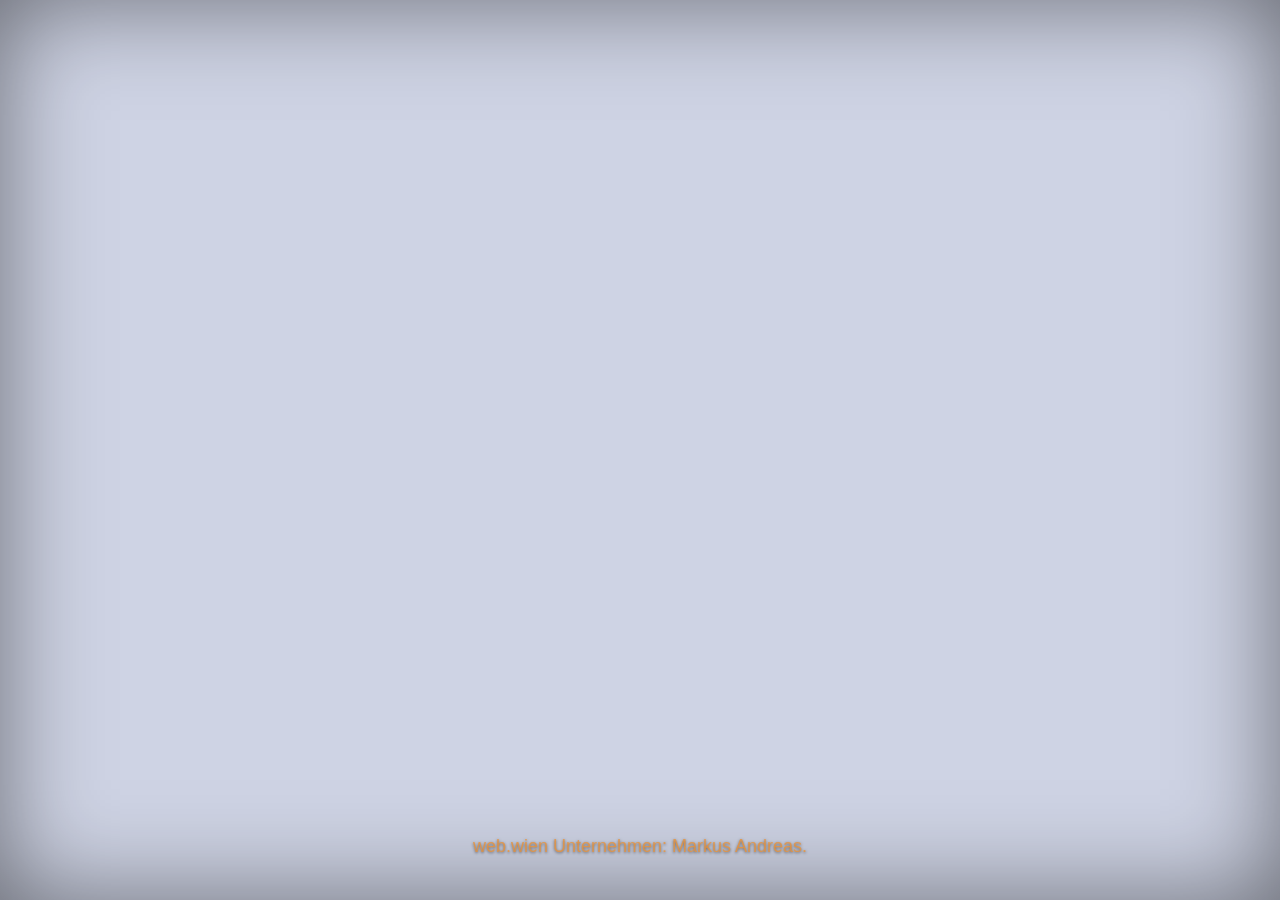
==== index3.html @ e930da10 "Merge remote-tracking branch 'origin/master'" ====
<!DOCTYPE html>
<html lang="en">
  <head>
    <meta charset="utf-8">
    <meta http-equiv="X-UA-Compatible" content="IE=edge">
    <meta name="viewport" content="width=device-width, initial-scale=1">
    <!-- The above 3 meta tags *must* come first in the head; any other head content must come *after* these tags -->
    <meta name="description" content="">
    <meta name="author" content="">
    <link rel="icon" href="favicon.ico">

    <title>web.wien Ihr Parter für webbasierte Software</title>

    <!-- Bootstrap core CSS -->
    <link href="css/bootstrap.min.css" rel="stylesheet">

    <!-- Custom styles for this template -->
    <link href="css/cover.css" rel="stylesheet">

    <!-- HTML5 shim and Respond.js for IE8 support of HTML5 elements and media queries -->
    <!--[if lt IE 9]>
      <script src="https://oss.maxcdn.com/html5shiv/3.7.2/html5shiv.min.js"></script>
      <script src="https://oss.maxcdn.com/respond/1.4.2/respond.min.js"></script>
    <![endif]-->
  </head>

  <body>

    <div class="site-wrapper">

      <div class="site-wrapper-inner">

        <div class="cover-container">
          <?php include ("php/header.php"); ?>
          <div class="inner cover">
            <div class="wrapped-line">
                  <div class="wrap orange lower">
                    <img class="img-zoom" src="img/orange.png" alt="logo" height="200" width="200">
                      <div class="outer-centerer">
                        <div class="inner-centerer" style="display: table-cell; vertical-align: middle;">
                          <div class="small_text">Wer wir sind</div>     
                          <div class="big_text">web.wien ist ein Wiener Unternehmen gegründet im Jänner 2016. Die Enwicklungserfahrung reicht jedoch aus vorhergehenden Abrbeiten wesentlich weiter zurück.</div>
                        </div>
                      </div>           
                  </div>
                  <div class="wrap orange placeholder">
                  </div>
                  <div class="wrap orange lower">
                        <img class="img-zoom" src="img/orange.png" alt="logo" height="200" width="200">
                      <div class="outer-centerer">
                        <div class="inner-centerer" style="display: table-cell; vertical-align: middle;">
                          <div class="small_text">Neueste Technik</div>     
                          <div class="big_text">Wir verwenden HTML5, bootstrap, Ruby on Rails und vieles anderes, kurzum das beste was die Technik im Moment zu bieten hat!</div>
                        </div>
                      </div>
                  </div>
                  <div class="wrap orange">
                        <img class="img-zoom" src="img/orange.png" alt="logo" height="200" width="200">
                      <div class="outer-centerer">
                        <div class="inner-centerer" style="display: table-cell; vertical-align: middle;">
                          <div class="small_text">Wer wir sind</div>     
                          <div class="big_text">web.wien ist ein Wiener Unternehmen gegründet im Jänner 2016. Die Enwicklungserfahrung reicht jedoch aus vorhergehenden Abrbeiten wesentlich weiter zurück.</div>
                        </div>
                      </div>
                  </div>
                  <div class="wrap orange lower">
                        <img class="img-zoom" src="img/orange.png" alt="logo" height="200" width="200">
                      <div class="outer-centerer">
                        <div class="inner-centerer" style="display: table-cell; vertical-align: middle;">
                          <div class="small_text">Was wir bieten</div>     
                          <div class="big_text">Unsere Kernkompetenz ist Webbasierte Software. Wir planen, erstellen und warten ihre Software.</div>
                        </div>
                      </div>
                  </div>
                  <div class="wrap placeholder">
                  </div>
                  <div class="wrap orange lower">
                        <img class="img-zoom" src="img/orange.png" alt="logo" height="200" width="200">
                      <div class="outer-centerer">
                        <div class="inner-centerer" style="display: table-cell; vertical-align: middle;">
                          <div class="small_text">Was wir bieten</div>     
                          <div class="big_text">Unsere Kernkompetenz ist Webbasierte Software. Wir planen, erstellen und warten ihre Software.</div>
                        </div>
                      </div>
                  </div>
            </div>
            <div class="wrapped-line second">
                  <div class="wrap placeholder"></div>

                  <div class="wrap blue">
                        <img class="img-zoom" src="img/blue.png" alt="logo" height="200" width="200">
                      <div class="outer-centerer">
                        <div class="inner-centerer" style="display: table-cell; vertical-align: middle;">
                          <div class="small_text">Sind meine Daten<br> dann online?</div>     
                          <div class="big_text">Nicht notgedrungen. Viele Unternehmen wollen die Vorteile Webbasierter Systeme auschließlich intern verwenden. Eine Anbindung an das World Wide Web ist nicht notwendig!</div>
                        </div>
                      </div>
                  </div>              
                  <div class="wrap blue lower">
                        <img class="img-zoom" src="img/blue.png" alt="logo" height="200" width="200">
                      <div class="outer-centerer">
                        <div class="inner-centerer" style="display: table-cell; vertical-align: middle;">
                          <div class="small_text">Wieso webbasiert?</div>     
                          <div class="big_text">Webbasierte Software wird im Browser geöffnet, kann daher von jedem Betriebssystem und auch auf schwachen Rechnern ausgeführt werden.</div>
                        </div>
                      </div>
                  </div>   
                  <div class="wrap blue">
                        <img class="img-zoom" src="img/blue.png" alt="logo" height="200" width="200">
                      <div class="outer-centerer">
                        <div class="inner-centerer" style="display: table-cell; vertical-align: middle;">
                          <div class="small_text">Kann jede Software<br> abgebildet werden?</div>     
                          <div class="big_text">Ja! Sowohl anspruchsvolle Grafiken und Diagramme als auch komplexe Algorithmen können abgebildet werden.</div>
                        </div>
                      </div>
                  </div>
                  <div class="wrap blue lower">
                        <img class="img-zoom" src="img/blue.png" alt="logo" height="200" width="200">
                      <div class="outer-centerer">
                        <div class="inner-centerer" style="display: table-cell; vertical-align: middle;">
                          <div class="small_text">Kann jede Software<br> abgebildet werden?</div>     
                          <div class="big_text">Ja! Sowohl anspruchsvolle Grafiken und Diagramme als auch komplexe Algorithmen können abgebildet werden.</div>
                        </div>
                      </div>
                  </div>
                  <div class="wrap blue">
                        <img class="img-zoom" src="img/blue.png" alt="logo" height="200" width="200">
                      <div class="outer-centerer">
                        <div class="inner-centerer" style="display: table-cell; vertical-align: middle;">
                          <div class="small_text">Kann jede Software<br> abgebildet werden?</div>     
                          <div class="big_text">Ja! Sowohl anspruchsvolle Grafiken und Diagramme als auch komplexe Algorithmen können abgebildet werden.</div>
                        </div>
                      </div>
                  </div>   
                  <div class="wrap placeholder"></div>
              </div>
              <div class="wrapped-line third">
                  <div class="wrap placeholder"></div>
                  <div class="wrap orange">
                        <img class="img-zoom" src="img/orange.png" alt="logo" height="200" width="200">
                      <div class="outer-centerer">
                        <div class="inner-centerer" style="display: table-cell; vertical-align: middle;">
                          <div class="small_text">Kann jede Software<br> abgebildet werden?</div>     
                          <div class="big_text">Ja! Sowohl anspruchsvolle Grafiken und Diagramme als auch komplexe Algorithmen können abgebildet werden.</div>
                        </div>
                      </div>
                  </div>
                  <div class="wrap placeholder lower"></div>
                  <div class="wrap placeholder lower"></div>
                  <div class="wrap placeholder lower"></div>
                  <div class="wrap orange">
                        <img class="img-zoom" src="img/orange.png" alt="logo" height="200" width="200">
                      <div class="outer-centerer">
                        <div class="inner-centerer" style="display: table-cell; vertical-align: middle;">
                          <div class="small_text">Kann jede Software<br> abgebildet werden?</div>     
                          <div class="big_text">Ja! Sowohl anspruchsvolle Grafiken und Diagramme als auch komplexe Algorithmen können abgebildet werden.</div>
                        </div>
                      </div>
                  </div>  
                  <div class="wrap placeholder"></div>

              </div>           
          </div>

          <div class="mastfoot">
            <div class="inner">
              <p>web.wien Unternehmen: Markus Andreas</a>.</p>
            </div>
          </div>

        </div>

      </div>

    </div>

    <!-- Bootstrap core JavaScript
    ================================================== -->
    <!-- Placed at the end of the document so the pages load faster -->
    <script src="https://ajax.googleapis.com/ajax/libs/jquery/1.11.3/jquery.min.js"></script>
    <script src="js/bootstrap.min.js"></script>
    <!-- IE10 viewport hack for Surface/desktop Windows 8 bug -->
    <script src="js/ie10-viewport-bug-workaround.js"></script>
    <script>
      function zoomIn(_this){
            $(_this).children("img").addClass('transition');
            _this.style.zIndex='100';
            $(_this).find("div.big_text").fadeIn(1000);
            $(_this).find("div.small_text").hide()
      }

      function zoomOut(_this){
            _this.style.zIndex='0';
            $(_this).find("div.big_text").stop().hide()
            $(_this).find("div.small_text").fadeIn(800)

            $(_this).children("img").removeClass('transition');
      }
      $(document).ready(function(){
        $('.wrap').hover(function(){
          zoomIn(this);
        }, function() {
          zoomOut(this);
        })
      });
    </script>
  </body>
</html>
---- css/cover.css ----
/*
 * Globals
 */

/* Links */
a,
a:focus,
a:hover {
  color: #fff;
}

/* Custom default button */
.btn-default,
.btn-default:hover,
.btn-default:focus {
  color: #333;
  text-shadow: none; /* Prevent inheritence from `body` */
  background-color: #fff;
  border: 1px solid #fff;
}


/*
 * Base structure
 */

html,
body {
  height: 100%;
  background-color: #CED3E4;
}
body {
  color: #0d336e;  
  text-align: center;
  text-shadow: 0 1px 3px rgba(0,0,0,.5);
  font-size: 18px;
}

/* Extra markup and styles for table-esque vertical and horizontal centering */
.site-wrapper {
  display: table;
  width: 100%;
  height: 100%; /* For at least Firefox */
  min-height: 100%;
  -webkit-box-shadow: inset 0 0 100px rgba(0,0,0,.5);
          box-shadow: inset 0 0 100px rgba(0,0,0,.5);
}
.site-wrapper-inner {
  display: table-cell;
  vertical-align: top;
}
.cover-container {
  margin-right: auto;
  margin-left: auto;
}

/* Padding for spacing */
.inner {
  padding: 20px;
  text-align: center;
  margin: 10px auto;
  display: block;
}


/*
 * Header
 */
.masthead-brand {
  margin-top: 10px;
  margin-bottom: 10px;
}

.masthead-nav > li {
  display: inline-block;
}
.masthead-nav > li + li {
  margin-left: 20px;
}
.masthead-nav > li > a {
  padding-right: 0;
  padding-left: 0;
  font-size: 16px;
  font-weight: bold;
  color: #0d336e; /* IE8 proofing */
  color: rgba(13,51,110,.75);
  border-bottom: 2px solid transparent;
}
.masthead-nav > li > a:hover,
.masthead-nav > li > a:focus {
  background-color: transparent;
  border-bottom-color: #0d336e;
  border-bottom-color: rgba(238,145,51,.75);
}
.masthead-nav > .active > a,
.masthead-nav > .active > a:hover,
.masthead-nav > .active > a:focus {
  color: #ee9133;
  border-bottom-color: #ee9133;
}

@media (min-width: 768px) {
  .masthead-brand {
    float: left;
  }
  .masthead-nav {
    float: right;
  }
}


/*
 * Cover
 */

.cover {
  padding: 0 20px;
  position: relative;
    top: -80px;
}
.cover .btn-lg {
  padding: 10px 20px;
  font-weight: bold;
}


/*
 * Footer
 */

.mastfoot {
  color: #999; /* IE8 proofing */
  color: rgba(238,145,51,.75);
}



/*
 * Affix and center
 */

@media (min-width: 768px) {
  /* Pull out the header and footer */
  .masthead {
    position: fixed;
    top: 0;
  }
  .mastfoot {
    position: fixed;
    bottom: 0;
  }
  /* Start the vertical centering */
  .site-wrapper-inner {
    vertical-align: middle;
  }
  /* Handle the widths */
  .masthead,
  .mastfoot,
  .cover-container {
    width: 100%; /* Must be percentage or pixels for horizontal alignment */
  }
}

@media (min-width: 992px) {
  .masthead,
  .mastfoot,
  .cover-container {
    width: 100%;
  }
}
@media (max-width: 1500px) {
    .wrapped-line{
      display: none;
    }
}
@media (min-width: 1500px) {
  .img-zoom {

      -webkit-transition: all .3s ease-in-out;
      -moz-transition: all .3s ease-in-out;
      -o-transition: all .3s ease-in-out;
      -ms-transition: all .3s ease-in-out;
  }
   
  .transition {
      -webkit-transform: scale(2); 
      -moz-transform: scale(2);
      -o-transform: scale(2);
      transform: scale(2);
  }

  .wrapped-line{
    font-size: 16px;
    display: inline-block;
    width:100%;
    height:0px;
  }

  .second{
    position: relative;
    margin-top: 80px;
  }

  .third{
    position: relative;
    margin-top: 80px;
  }

  .small_text{
      z-index: 100;
      position: relative;
      left:0;
      width: 100%;
      line-height: 2em;
      text-align: center;
  }

  .two_lines{
    top: 70px;
  }

  .lower{
    top:100px;
  }

  .big_text{
      display: none;
      z-index: 100;
      position: relative;
      left:16%;
      width: 70%;
      line-height: 2em;
      text-align: center;
  }

  .outer-centerer{
    display: table;
    height: 300px;
    overflow: hidden;
    width: 300px;
    text-align: center;
    position: absolute;
    top: -50px;
    left: -50px;
}
  }

    .inner-centerer{
      display: table-cell; 
      vertical-align: middle;"
    }

  .wrap {
    display: inline-block;
    position: relative;
    width: 200px;
    height:200px;
    margin: 20px auto; 
    text-align: center;
  }

  .placeholder{
    height:0px;
  }

  .blue{
    color: white;
  }

  .orange{
    color:black;
  }
  }
}
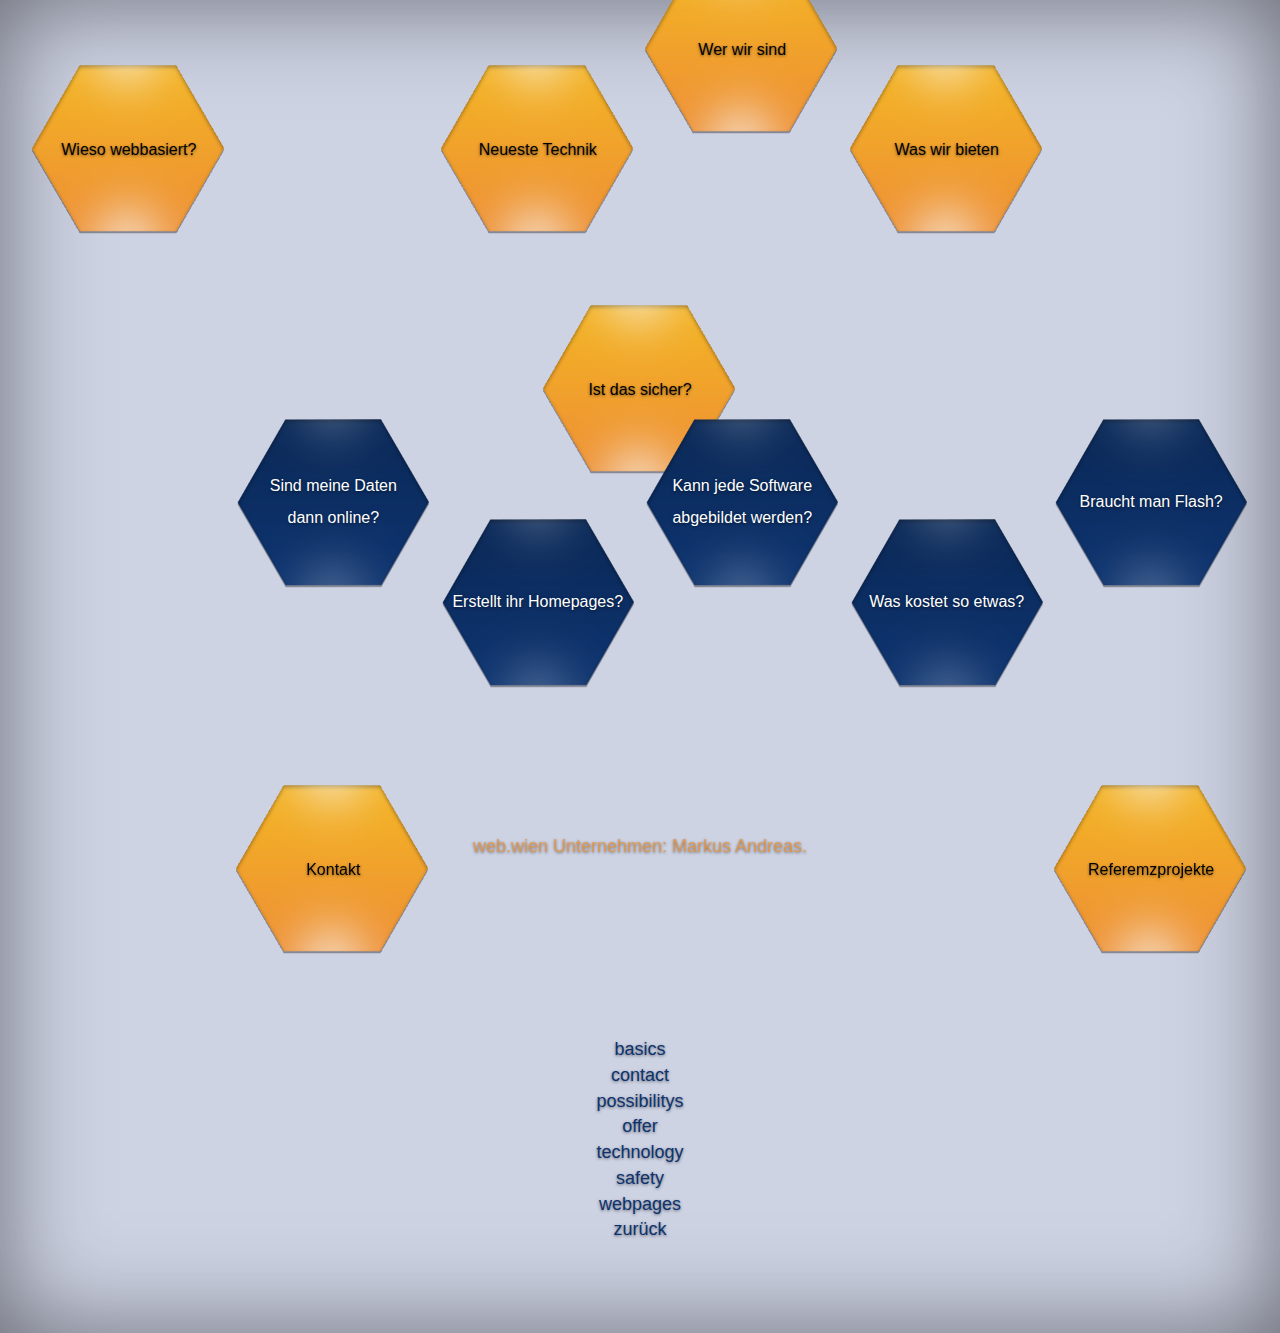
==== commit be55279a: "pages eingefügt" ====
--- a/index3.html
+++ b/index3.html
@@ -18,6 +18,8 @@
     <!-- Custom styles for this template -->
     <link href="css/cover.css" rel="stylesheet">
 
+    <link href="css/jquery.fullPage.css" rel="stylesheet">
+
     <!-- HTML5 shim and Respond.js for IE8 support of HTML5 elements and media queries -->
     <!--[if lt IE 9]>
       <script src="https://oss.maxcdn.com/html5shiv/3.7.2/html5shiv.min.js"></script>
@@ -34,133 +36,159 @@
         <div class="cover-container">
           <?php include ("php/header.php"); ?>
           <div class="inner cover">
-            <div class="wrapped-line">
-                  <div class="wrap orange lower">
-                    <img class="img-zoom" src="img/orange.png" alt="logo" height="200" width="200">
-                      <div class="outer-centerer">
-                        <div class="inner-centerer" style="display: table-cell; vertical-align: middle;">
-                          <div class="small_text">Wer wir sind</div>     
-                          <div class="big_text">web.wien ist ein Wiener Unternehmen gegründet im Jänner 2016. Die Enwicklungserfahrung reicht jedoch aus vorhergehenden Abrbeiten wesentlich weiter zurück.</div>
-                        </div>
-                      </div>           
+            <div class="fullpage">
+              <div class="section">
+                <div class="wrapped-line">
+                      <div class="wrap orange lower basics">
+                        <img class="img-zoom" src="img/orange.png" alt="logo" height="200" width="200">
+                          <div class="outer-centerer">
+                            <div class="inner-centerer" style="display: table-cell; vertical-align: middle;">
+                              <div class="small_text">Wieso webbasiert?</div>     
+                              <div class="big_text">Webbasierte Software wird im Browser geöffnet, kann daher von jedem Betriebssystem und auch auf schwachen Rechnern ausgeführt werden.</div>
+                            </div>
+                          </div>           
+                      </div>
+                      <div class="wrap orange placeholder">
+                      </div>
+                      <div class="wrap orange lower technology">
+                            <img class="img-zoom" src="img/orange.png" alt="logo" height="200" width="200">
+                          <div class="outer-centerer">
+                            <div class="inner-centerer" style="display: table-cell; vertical-align: middle;">
+                              <div class="small_text">Neueste Technik</div>     
+                              <div class="big_text">Wir verwenden HTML5, bootstrap, Ruby on Rails und vieles anderes, kurzum das beste was die Technik im Moment zu bieten hat!</div>
+                            </div>
+                          </div>
+                      </div>
+                      <div class="wrap orange contact">
+                            <img class="img-zoom" src="img/orange.png" alt="logo" height="200" width="200">
+                          <div class="outer-centerer">
+                            <div class="inner-centerer" style="display: table-cell; vertical-align: middle;">
+                              <div class="small_text">Wer wir sind</div>     
+                              <div class="big_text">web.wien ist ein Wiener Unternehmen, welches im Jänner 2016 startet. Die Enwicklungserfahrung reicht jedoch aus vorhergehenden Abrbeiten wesentlich weiter zurück.</div>
+                            </div>
+                          </div>
+                      </div>
+                      <div class="wrap orange lower offer">
+                            <img class="img-zoom" src="img/orange.png" alt="logo" height="200" width="200">
+                          <div class="outer-centerer">
+                            <div class="inner-centerer" style="display: table-cell; vertical-align: middle;">
+                              <div class="small_text">Was wir bieten</div>     
+                              <div class="big_text">Unsere Kernkompetenz ist Webbasierte Software und die Erstellung von Web-Auftritten. Wir planen, erstellen und warten ihre Software.</div>
+                            </div>
+                          </div>
+                      </div>
+                      <div class="wrap placeholder">
+                      </div>
+                      <div class="wrap orange lower saefty">
+                            <img class="img-zoom" src="img/orange.png" alt="logo" height="200" width="200">
+                          <div class="outer-centerer">
+                            <div class="inner-centerer" style="display: table-cell; vertical-align: middle;">
+                              <div class="small_text">Ist das sicher?</div>     
+                              <div class="big_text">Je nach Anforderung können Daten verschlüsselt gesendet werden, oder die Software nur von innerhalb ihrer Firma verwendet werden.</div>
+                            </div>
+                          </div>
+                      </div>
+                </div>
+                <div class="wrapped-line second">
+                      <div class="wrap placeholder"></div>
+
+                      <div class="wrap blue safety">
+                            <img class="img-zoom" src="img/blue.png" alt="logo" height="200" width="200">
+                          <div class="outer-centerer">
+                            <div class="inner-centerer" style="display: table-cell; vertical-align: middle;">
+                              <div class="small_text">Sind meine Daten<br> dann online?</div>     
+                              <div class="big_text">Nicht notgedrungen. Viele Unternehmen wollen die Vorteile Webbasierter Systeme auschließlich intern verwenden. Eine Anbindung an das World Wide Web ist nicht notwendig!</div>
+                            </div>
+                          </div>
+                      </div>              
+                      <div class="wrap blue lower webpages">
+                            <img class="img-zoom" src="img/blue.png" alt="logo" height="200" width="200">
+                          <div class="outer-centerer">
+                            <div class="inner-centerer" style="display: table-cell; vertical-align: middle;">
+                              <div class="small_text">Erstellt ihr Homepages?</div>     
+                              <div class="big_text">Unter anderem! Wir erstellen Ihre Webseite, kümmern uns um die Wartung und übernehmen alle Administrativen Tätigkeiten</div>
+                            </div>
+                          </div>
+                      </div>   
+                      <div class="wrap blue possibilitys">
+                            <img class="img-zoom" src="img/blue.png" alt="logo" height="200" width="200">
+                          <div class="outer-centerer">
+                            <div class="inner-centerer" style="display: table-cell; vertical-align: middle;">
+                              <div class="small_text">Kann jede Software<br> abgebildet werden?</div>     
+                              <div class="big_text">Ja! Sowohl anspruchsvolle Grafiken und Diagramme als auch komplexe Algorithmen können abgebildet werden.</div>
+                            </div>
+                          </div>
+                      </div>
+                      <div class="wrap blue lower pricing">
+                            <img class="img-zoom" src="img/blue.png" alt="logo" height="200" width="200">
+                          <div class="outer-centerer">
+                            <div class="inner-centerer" style="display: table-cell; vertical-align: middle;">
+                              <div class="small_text">Was kostet so etwas?</div>     
+                              <div class="big_text">Das ist ohne genaue Spezifikation schwierig zu sagen. Jedoch starten die Preise bei schnell umzusetzenden Anforderungen für Webseiten bei 700€ für Webasierte Software bei 2000€.</div>
+                            </div>
+                          </div>
+                      </div>
+                      <div class="wrap blue basics">
+                            <img class="img-zoom" src="img/blue.png" alt="logo" height="200" width="200">
+                          <div class="outer-centerer">
+                            <div class="inner-centerer" style="display: table-cell; vertical-align: middle;">
+                              <div class="small_text">Braucht man Flash?</div>     
+                              <div class="big_text">Nein, ganz im Gegenteil, Flash oder andere Plugins sollte unbedingt vermieden werden. Sie werdern nur von spezifischen Plattformen unterstützt und das würde allem wiedersprechen was unsere Software auszeichnet.</div>
+                            </div>
+                          </div>
+                      </div>   
+                      <div class="wrap placeholder"></div>
                   </div>
-                  <div class="wrap orange placeholder">
+                  <div class="wrapped-line third">
+                      <div class="wrap placeholder contact"></div>
+                      <div class="wrap orange">
+                            <img class="img-zoom" src="img/orange.png" alt="logo" height="200" width="200">
+                          <div class="outer-centerer">
+                            <div class="inner-centerer" style="display: table-cell; vertical-align: middle;">
+                              <div class="small_text">Kontakt</div>     
+                              <div class="big_text">Sie haben Fragen zu Produkten, Preisen, oder wollen einen Termin vereinbaren?<br>Wir freuen uns über ihre Anfragen an <a href="mailto:anfrage@web.wien">anfrage@web.wien</a></div>
+                            </div>
+                          </div>
+                      </div>
+                      <div class="wrap placeholder lower"></div>
+                      <div class="wrap placeholder lower"></div>
+                      <div class="wrap placeholder lower"></div>
+                      <div class="wrap orange">
+                            <img class="img-zoom" src="img/orange.png" alt="logo" height="200" width="200">
+                          <div class="outer-centerer references">
+                            <div class="inner-centerer" style="display: table-cell; vertical-align: middle;">
+                              <div class="small_text">Referemzprojekte</div>     
+                              <div class="big_text">Besuchen sie unsere Referenzen Seite um einige unserer bisherigen Projekte zu sehen. Das ist ihnen noch nicht genug? Auf <a href="mailto:anfrage@web.wien">Anfrage</a> informieren wir Sie gerne auch über weitere Projekte, die wir bereits durchgeführt haben!</div>
+                            </div>
+                          </div>
+                      </div>  
+                      <div class="wrap placeholder"></div>
                   </div>
-                  <div class="wrap orange lower">
-                        <img class="img-zoom" src="img/orange.png" alt="logo" height="200" width="200">
-                      <div class="outer-centerer">
-                        <div class="inner-centerer" style="display: table-cell; vertical-align: middle;">
-                          <div class="small_text">Neueste Technik</div>     
-                          <div class="big_text">Wir verwenden HTML5, bootstrap, Ruby on Rails und vieles anderes, kurzum das beste was die Technik im Moment zu bieten hat!</div>
-                        </div>
-                      </div>
-                  </div>
-                  <div class="wrap orange">
-                        <img class="img-zoom" src="img/orange.png" alt="logo" height="200" width="200">
-                      <div class="outer-centerer">
-                        <div class="inner-centerer" style="display: table-cell; vertical-align: middle;">
-                          <div class="small_text">Wer wir sind</div>     
-                          <div class="big_text">web.wien ist ein Wiener Unternehmen gegründet im Jänner 2016. Die Enwicklungserfahrung reicht jedoch aus vorhergehenden Abrbeiten wesentlich weiter zurück.</div>
-                        </div>
-                      </div>
-                  </div>
-                  <div class="wrap orange lower">
-                        <img class="img-zoom" src="img/orange.png" alt="logo" height="200" width="200">
-                      <div class="outer-centerer">
-                        <div class="inner-centerer" style="display: table-cell; vertical-align: middle;">
-                          <div class="small_text">Was wir bieten</div>     
-                          <div class="big_text">Unsere Kernkompetenz ist Webbasierte Software. Wir planen, erstellen und warten ihre Software.</div>
-                        </div>
-                      </div>
-                  </div>
-                  <div class="wrap placeholder">
-                  </div>
-                  <div class="wrap orange lower">
-                        <img class="img-zoom" src="img/orange.png" alt="logo" height="200" width="200">
-                      <div class="outer-centerer">
-                        <div class="inner-centerer" style="display: table-cell; vertical-align: middle;">
-                          <div class="small_text">Was wir bieten</div>     
-                          <div class="big_text">Unsere Kernkompetenz ist Webbasierte Software. Wir planen, erstellen und warten ihre Software.</div>
-                        </div>
-                      </div>
-                  </div>
-            </div>
-            <div class="wrapped-line second">
-                  <div class="wrap placeholder"></div>
-
-                  <div class="wrap blue">
-                        <img class="img-zoom" src="img/blue.png" alt="logo" height="200" width="200">
-                      <div class="outer-centerer">
-                        <div class="inner-centerer" style="display: table-cell; vertical-align: middle;">
-                          <div class="small_text">Sind meine Daten<br> dann online?</div>     
-                          <div class="big_text">Nicht notgedrungen. Viele Unternehmen wollen die Vorteile Webbasierter Systeme auschließlich intern verwenden. Eine Anbindung an das World Wide Web ist nicht notwendig!</div>
-                        </div>
-                      </div>
-                  </div>              
-                  <div class="wrap blue lower">
-                        <img class="img-zoom" src="img/blue.png" alt="logo" height="200" width="200">
-                      <div class="outer-centerer">
-                        <div class="inner-centerer" style="display: table-cell; vertical-align: middle;">
-                          <div class="small_text">Wieso webbasiert?</div>     
-                          <div class="big_text">Webbasierte Software wird im Browser geöffnet, kann daher von jedem Betriebssystem und auch auf schwachen Rechnern ausgeführt werden.</div>
-                        </div>
-                      </div>
-                  </div>   
-                  <div class="wrap blue">
-                        <img class="img-zoom" src="img/blue.png" alt="logo" height="200" width="200">
-                      <div class="outer-centerer">
-                        <div class="inner-centerer" style="display: table-cell; vertical-align: middle;">
-                          <div class="small_text">Kann jede Software<br> abgebildet werden?</div>     
-                          <div class="big_text">Ja! Sowohl anspruchsvolle Grafiken und Diagramme als auch komplexe Algorithmen können abgebildet werden.</div>
-                        </div>
-                      </div>
-                  </div>
-                  <div class="wrap blue lower">
-                        <img class="img-zoom" src="img/blue.png" alt="logo" height="200" width="200">
-                      <div class="outer-centerer">
-                        <div class="inner-centerer" style="display: table-cell; vertical-align: middle;">
-                          <div class="small_text">Kann jede Software<br> abgebildet werden?</div>     
-                          <div class="big_text">Ja! Sowohl anspruchsvolle Grafiken und Diagramme als auch komplexe Algorithmen können abgebildet werden.</div>
-                        </div>
-                      </div>
-                  </div>
-                  <div class="wrap blue">
-                        <img class="img-zoom" src="img/blue.png" alt="logo" height="200" width="200">
-                      <div class="outer-centerer">
-                        <div class="inner-centerer" style="display: table-cell; vertical-align: middle;">
-                          <div class="small_text">Kann jede Software<br> abgebildet werden?</div>     
-                          <div class="big_text">Ja! Sowohl anspruchsvolle Grafiken und Diagramme als auch komplexe Algorithmen können abgebildet werden.</div>
-                        </div>
-                      </div>
-                  </div>   
-                  <div class="wrap placeholder"></div>
-              </div>
-              <div class="wrapped-line third">
-                  <div class="wrap placeholder"></div>
-                  <div class="wrap orange">
-                        <img class="img-zoom" src="img/orange.png" alt="logo" height="200" width="200">
-                      <div class="outer-centerer">
-                        <div class="inner-centerer" style="display: table-cell; vertical-align: middle;">
-                          <div class="small_text">Kann jede Software<br> abgebildet werden?</div>     
-                          <div class="big_text">Ja! Sowohl anspruchsvolle Grafiken und Diagramme als auch komplexe Algorithmen können abgebildet werden.</div>
-                        </div>
-                      </div>
-                  </div>
-                  <div class="wrap placeholder lower"></div>
-                  <div class="wrap placeholder lower"></div>
-                  <div class="wrap placeholder lower"></div>
-                  <div class="wrap orange">
-                        <img class="img-zoom" src="img/orange.png" alt="logo" height="200" width="200">
-                      <div class="outer-centerer">
-                        <div class="inner-centerer" style="display: table-cell; vertical-align: middle;">
-                          <div class="small_text">Kann jede Software<br> abgebildet werden?</div>     
-                          <div class="big_text">Ja! Sowohl anspruchsvolle Grafiken und Diagramme als auch komplexe Algorithmen können abgebildet werden.</div>
-                        </div>
-                      </div>
-                  </div>  
-                  <div class="wrap placeholder"></div>
-
-              </div>           
+                </div>
+                <div class="section">
+                  basics
+                </div>
+                <div class="section">
+                  contact
+                </div>
+                <div class="section">
+                  possibilitys
+                </div>
+                <div class="section">
+                  offer
+                </div>
+                <div class="section">
+                  technology
+                </div>
+                <div class="section">
+                  safety
+                </div>
+                <div class="section">
+                  webpages
+                  <div class="back">zurück</div>
+                </div>                
+              </div>      
+    
           </div>
 
           <div class="mastfoot">
@@ -179,9 +207,44 @@
     ================================================== -->
     <!-- Placed at the end of the document so the pages load faster -->
     <script src="https://ajax.googleapis.com/ajax/libs/jquery/1.11.3/jquery.min.js"></script>
+
     <script src="js/bootstrap.min.js"></script>
     <!-- IE10 viewport hack for Surface/desktop Windows 8 bug -->
     <script src="js/ie10-viewport-bug-workaround.js"></script>
+    <script src="js/jquery.fullPage.js"></script>
+
+    <script>
+          $(document).ready(function() {
+          console.log("ready")
+          $(".fullpage").fullpage({continuousVertical:true,loopHorizontal: true,});
+          $(".contact").click(function(){
+            $.fn.fullpage.moveTo(3);
+          })
+          $(".basics").click(function(){
+            $.fn.fullpage.moveTo(2);
+          })
+          $(".possibilitys").click(function(){
+            $.fn.fullpage.moveTo(4);
+          })
+          $(".offer").click(function(){
+            $.fn.fullpage.moveTo(5);
+          })
+          $(".technology").click(function(){
+            $.fn.fullpage.moveTo(6);
+          })
+          $(".safety").click(function(){
+            $.fn.fullpage.moveTo(7);
+          })
+          $(".webpages").click(function(){
+            $.fn.fullpage.moveTo(8);
+          })
+          $(".back").click(function(){
+            $.fn.fullpage.moveTo(1);
+          })
+
+      });
+    </script>
+
     <script>
       function zoomIn(_this){
             $(_this).children("img").addClass('transition');
--- a/css/cover.css
+++ b/css/cover.css
@@ -113,6 +113,10 @@
  * Cover
  */
 
+.section{
+  height:100%;
+}
+
 .cover {
   padding: 0 20px;
   position: relative;
@@ -173,7 +177,7 @@
       display: none;
     }
 }
-@media (min-width: 1500px) {
+@media (min-width: 1200px) {
   .img-zoom {
 
       -webkit-transition: all .3s ease-in-out;
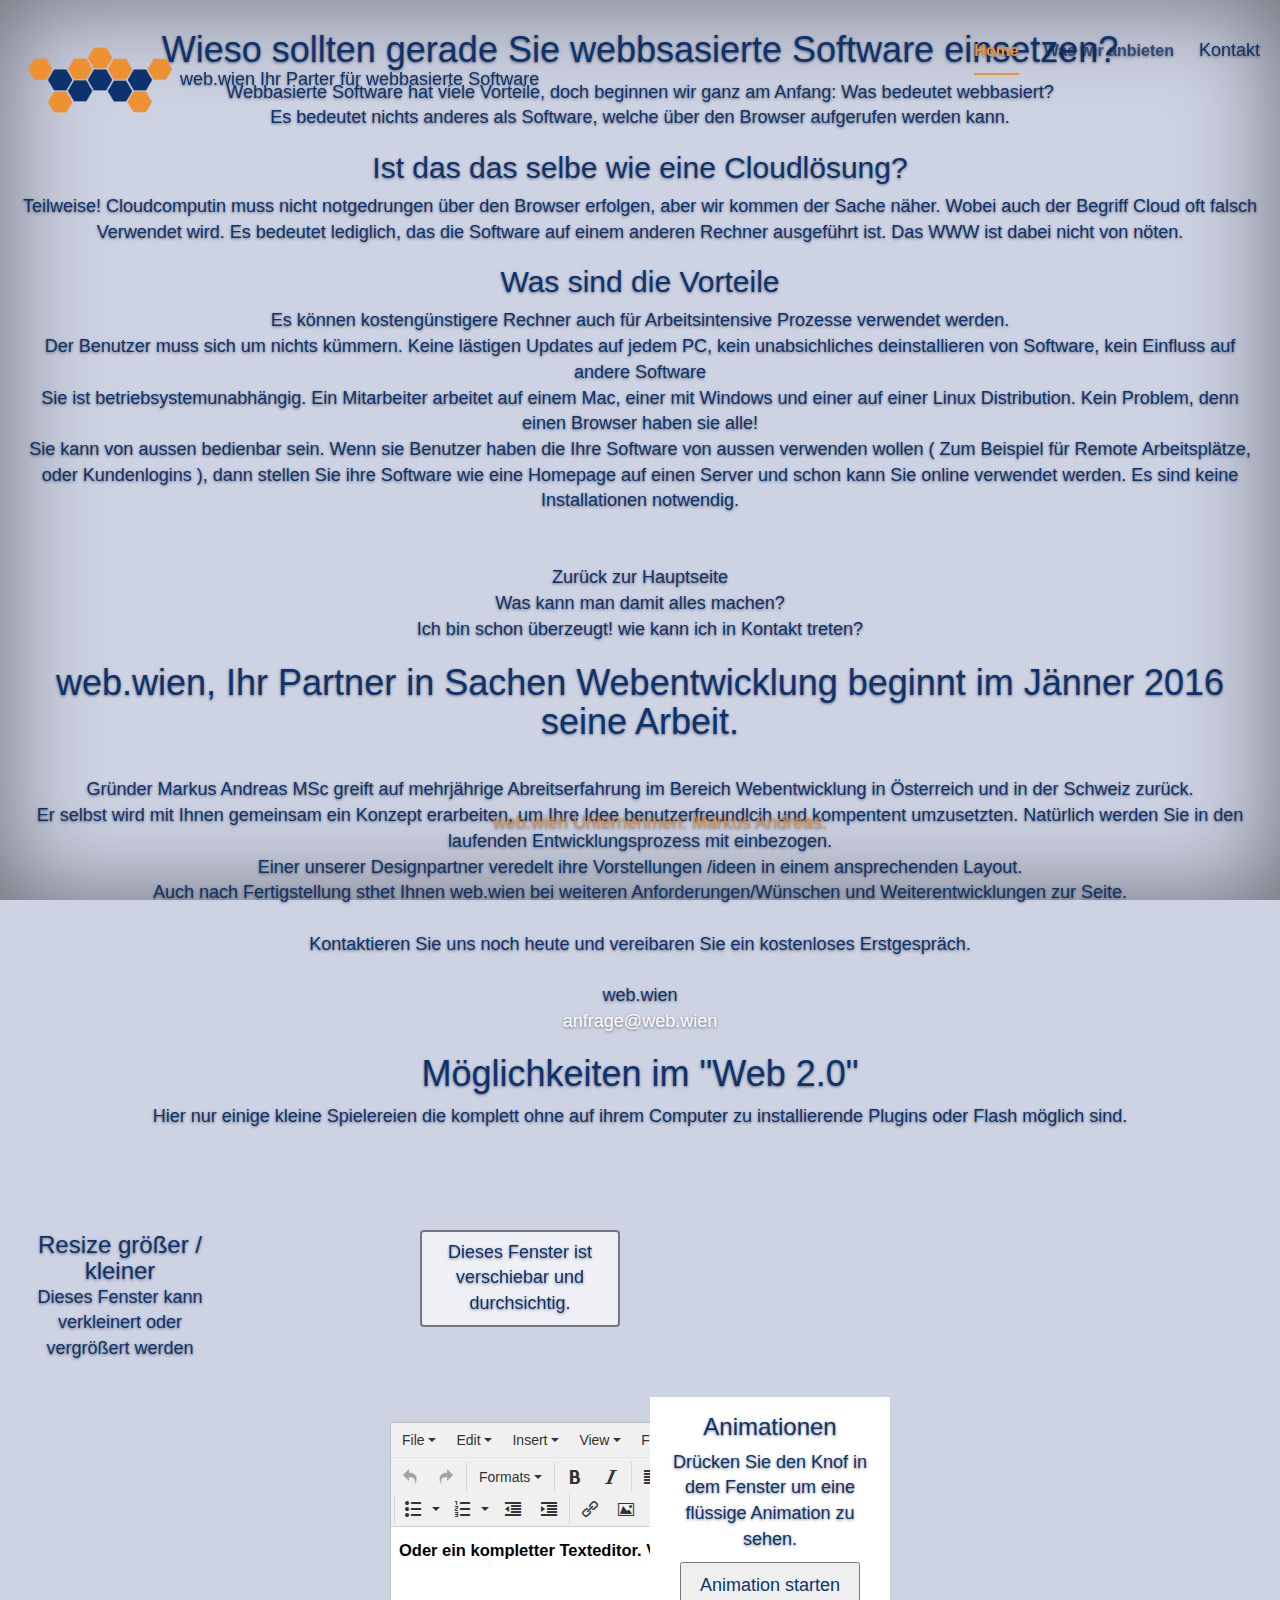
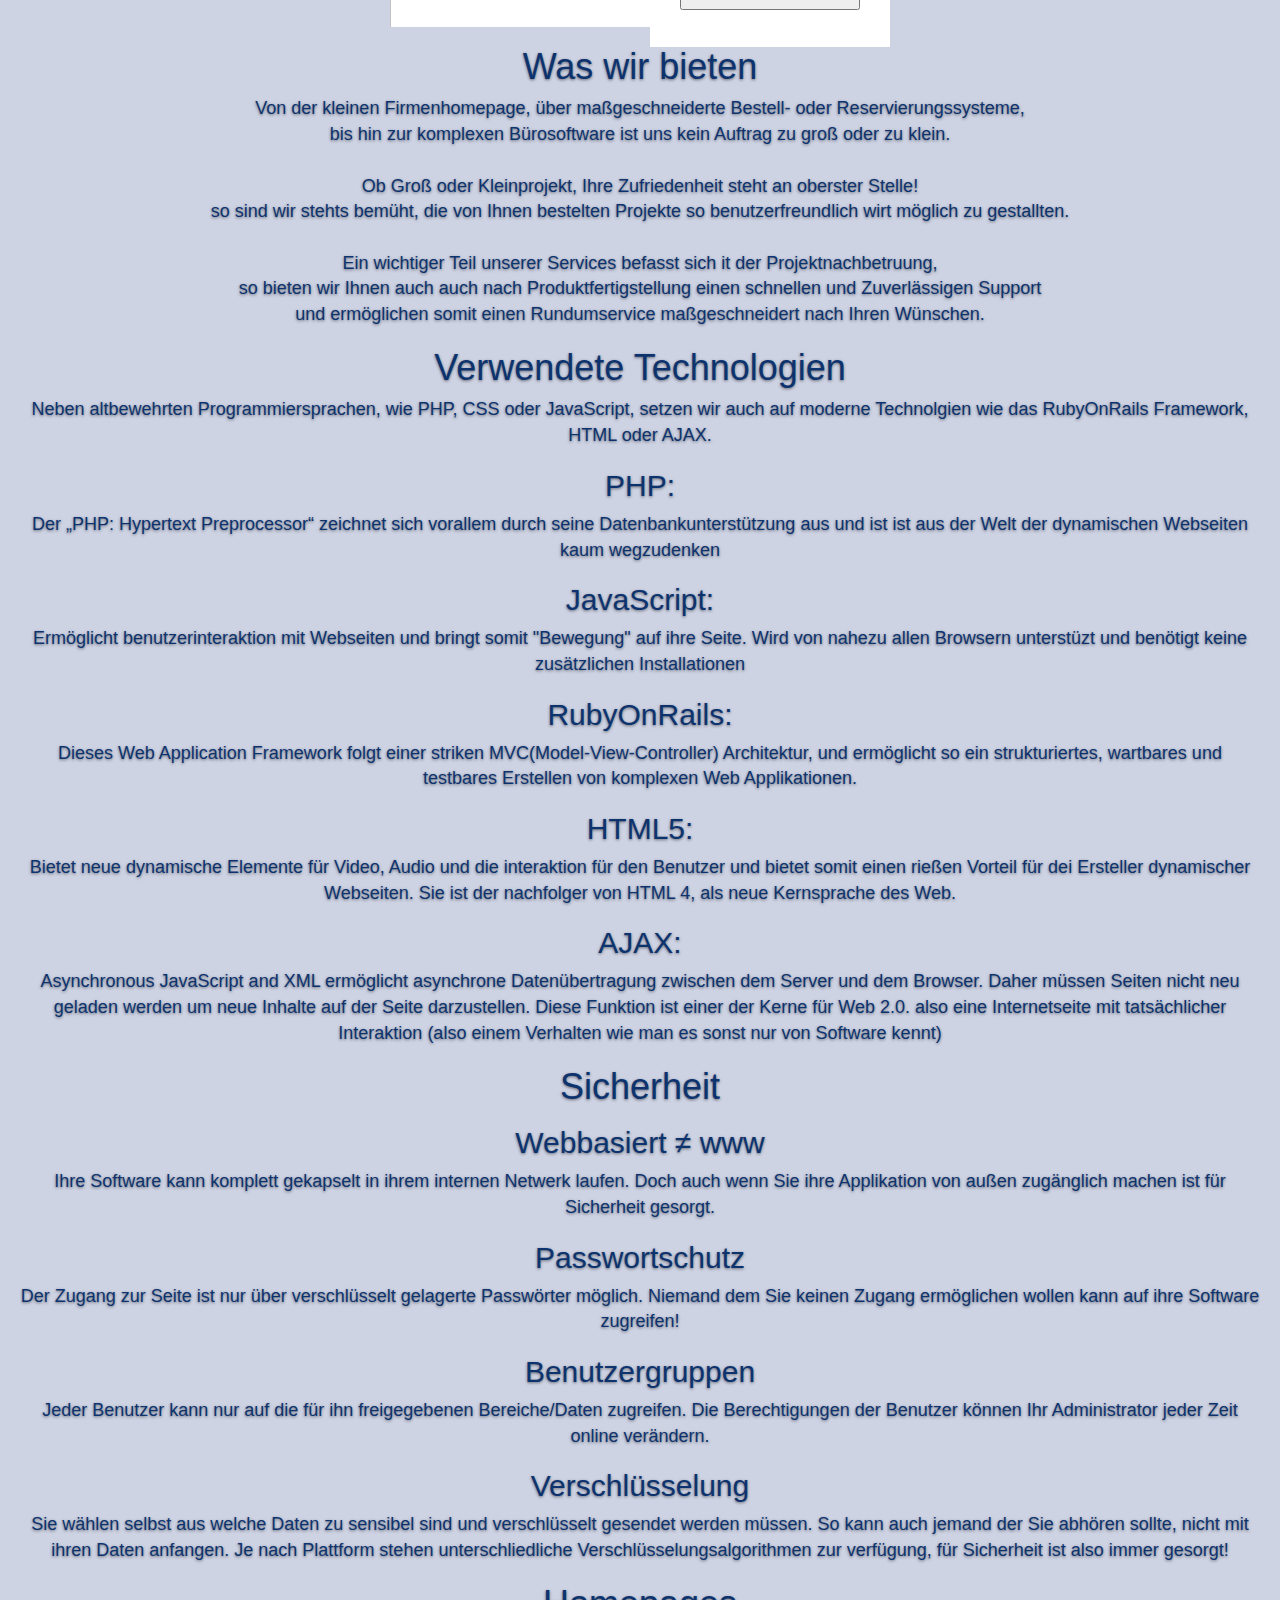
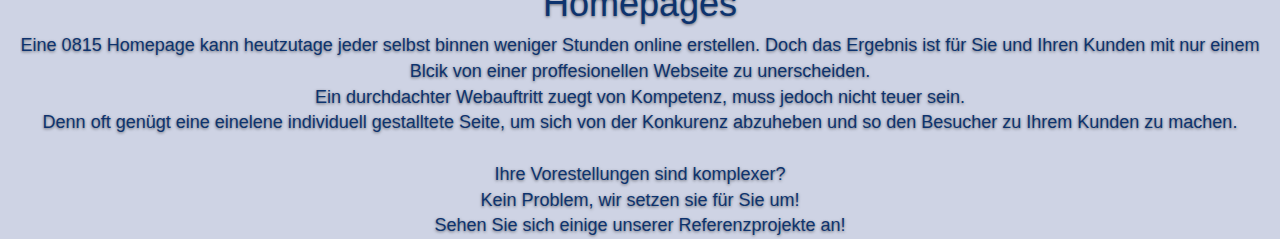
==== commit 1aaea9cd: "Alle Pages geschrieben" ====
--- a/index3.html
+++ b/index3.html
@@ -17,6 +17,7 @@
 
     <!-- Custom styles for this template -->
     <link href="css/cover.css" rel="stylesheet">
+    <link rel="stylesheet" href="//code.jquery.com/ui/1.11.4/themes/smoothness/jquery-ui.css">
 
     <link href="css/jquery.fullPage.css" rel="stylesheet">
 
@@ -34,7 +35,18 @@
       <div class="site-wrapper-inner">
 
         <div class="cover-container">
-          <?php include ("php/header.php"); ?>
+          <div class="masthead clearfix">
+            <div class="inner">
+              <div class="masthead-brand"><img src="img/logo_hexa.png" alt="logo" height="80" width="160">web.wien Ihr Parter für webbasierte Software</div>
+              <nav>
+                <ul class="nav masthead-nav">
+                  <li class="active"><a href="#">Home</a></li>
+                  <li><a href="#">Was wir anbieten</a></li>
+                  <li><div class="contact">Kontakt</div></li>
+                </ul>
+              </nav>
+            </div>
+          </div>
           <div class="inner cover">
             <div class="fullpage">
               <div class="section">
@@ -140,8 +152,8 @@
                       <div class="wrap placeholder"></div>
                   </div>
                   <div class="wrapped-line third">
-                      <div class="wrap placeholder contact"></div>
-                      <div class="wrap orange">
+                      <div class="wrap placeholder"></div>
+                      <div class="wrap orange contact">
                             <img class="img-zoom" src="img/orange.png" alt="logo" height="200" width="200">
                           <div class="outer-centerer">
                             <div class="inner-centerer" style="display: table-cell; vertical-align: middle;">
@@ -166,26 +178,131 @@
                   </div>
                 </div>
                 <div class="section">
-                  basics
-                </div>
-                <div class="section">
-                  contact
-                </div>
-                <div class="section">
-                  possibilitys
-                </div>
-                <div class="section">
-                  offer
-                </div>
-                <div class="section">
-                  technology
-                </div>
-                <div class="section">
-                  safety
-                </div>
-                <div class="section">
-                  webpages
-                  <div class="back">zurück</div>
+
+                  <div class="text">
+                    <div class="image">
+                      <img src="img/basics.jpg" alt="logo" height="500" width="500">
+                    </div>
+                    <h1>Wieso sollten gerade Sie webbsasierte Software einsetzen?</h1>
+                    Webbasierte Software hat viele Vorteile, doch beginnen wir ganz am Anfang: Was bedeutet webbasiert?<br>
+                    Es bedeutet nichts anderes als Software, welche über den Browser aufgerufen werden kann.<br>
+                    <h2>Ist das das selbe wie eine Cloudlösung?</h2>
+                    Teilweise! Cloudcomputin muss nicht notgedrungen über den Browser erfolgen, aber wir kommen der Sache näher. Wobei auch der Begriff Cloud oft falsch Verwendet wird. Es bedeutet lediglich, das die Software auf einem anderen Rechner ausgeführt ist. Das WWW ist dabei nicht von nöten.
+                    <h2>Was sind die Vorteile</h2>
+                    <li>Es können kostengünstigere Rechner auch für Arbeitsintensive Prozesse verwendet werden.</li>
+                    <li>Der Benutzer muss sich um nichts kümmern. Keine lästigen Updates auf jedem PC, kein unabsichliches deinstallieren von Software, kein Einfluss auf andere Software</li>
+                    <li>Sie ist betriebsystemunabhängig. Ein Mitarbeiter arbeitet auf einem Mac, einer mit Windows und einer auf einer Linux Distribution. Kein Problem, denn einen Browser haben sie alle!</li>
+                    <li>Sie kann von aussen bedienbar sein. Wenn sie Benutzer haben die Ihre Software von aussen verwenden wollen ( Zum Beispiel für Remote Arbeitsplätze, oder Kundenlogins ), dann stellen Sie ihre Software wie eine Homepage auf einen Server und schon kann Sie online verwendet werden. Es sind keine Installationen notwendig.</li>
+                    <br><br>
+                    <div class="back">Zurück zur Hauptseite</div>
+                    <div class="possibilitys">Was kann man damit alles machen?</div>
+                    <div class="contact">Ich bin schon überzeugt! wie kann ich in Kontakt treten?</div>
+                  </div>
+                    
+                </div>
+                <div class="section">
+                  <div class="text">
+                    <div class="image">
+                      <img src="img/basics.jpg" alt="logo" height="500" width="500">
+                    </div>
+                    <h1>web.wien, Ihr Partner in Sachen Webentwicklung beginnt im Jänner 2016 seine Arbeit.</h1><br>
+                    Gründer Markus Andreas MSc greift auf mehrjährige Abreitserfahrung im Bereich Webentwicklung in Österreich und in der Schweiz zurück. <br>Er selbst wird mit Ihnen gemeinsam ein Konzept erarbeiten, um Ihre Idee benutzerfreundlcih und kompentent umzusetzten. Natürlich werden Sie in den laufenden Entwicklungsprozess mit einbezogen. <br>Einer unserer Designpartner veredelt ihre Vorstellungen /ideen in einem ansprechenden Layout.<br> Auch nach Fertigstellung sthet Ihnen web.wien bei weiteren Anforderungen/Wünschen und Weiterentwicklungen zur Seite.<br><br>
+
+                    Kontaktieren Sie uns noch heute und vereibaren Sie ein kostenloses Erstgespräch.
+                    <br><br>
+                    web.wien<br>
+                    <a href="mailto:anfrage@web.wien">anfrage@web.wien</a>
+                  </div>
+
+                </div>
+                <div class="section">
+                  <div class="text">
+                    <h1>Möglichkeiten im "Web 2.0"</h1>
+                    Hier nur einige kleine Spielereien die komplett ohne auf ihrem Computer zu installierende Plugins oder Flash möglich sind.
+                    <aside id="dragme">
+                      Dieses Fenster ist verschiebar und durchsichtig.
+                    </aside>
+                    <div id="resizable" class="ui-widget-content">
+                      <h3 class="ui-widget-header">Resize größer / kleiner</h3>
+                      Dieses Fenster kann verkleinert oder vergrößert werden
+                    </div>
+                    <div class="effect-line2">
+                      <div class="editor">
+                        <textarea name="content" style="width:50%"><h2>Oder ein kompletter Texteditor. Versuchen Sie es selbst!</h2></textarea>
+                      </div>
+                      <div class="toggler">
+                        <div id="effect" class="ui-widget-content ui-corner-all">
+                          <h3 class="ui-widget-header ui-corner-all">Animationen</h3>
+                          <p>
+                            Drücken Sie den Knof in dem Fenster um eine flüssige Animation zu sehen.
+                          </p>
+                            <button id="easing-button" class="ui-state-default ui-corner-all">Animation starten</button>
+                        </div>
+                      </div>
+                    </div>
+                  </div>
+                </div>
+                <div class="section">
+                  <div class="text">
+                    <div class="image">
+                      <img src="img/basics.jpg" alt="logo" height="500" width="500">
+                    </div>
+                    <h1>Was wir bieten</h1>
+                    Von der kleinen Firmenhomepage, über maßgeschneiderte Bestell- oder Reservierungssysteme,<br> bis hin zur komplexen Bürosoftware ist uns kein Auftrag zu groß oder zu klein. <br><br>
+                    Ob Groß oder Kleinprojekt, Ihre Zufriedenheit steht an oberster Stelle!<br> so sind wir stehts bemüht, die von Ihnen bestelten Projekte so benutzerfreundlich wirt möglich zu gestallten.<br><br>
+                    Ein wichtiger Teil unserer Services befasst sich it der Projektnachbetruung,<br> so bieten wir Ihnen auch auch nach Produktfertigstellung einen schnellen und Zuverlässigen Support<br>und ermöglichen somit einen Rundumservice maßgeschneidert nach Ihren Wünschen.
+                  </div>
+                </div>
+                <div class="section">
+                  <div class="text">
+                    <div class="image">
+                      <img src="img/basics.jpg" alt="logo" height="500" width="500">
+                    </div>
+                    <h1>Verwendete Technologien</h1>
+                    Neben altbewehrten Programmiersprachen, wie PHP, CSS oder JavaScript, setzen wir auch auf moderne Technolgien wie das RubyOnRails Framework, HTML oder AJAX.
+
+                    <h2>PHP:</h2>
+                    Der „PHP: Hypertext Preprocessor“ zeichnet sich vorallem durch seine Datenbankunterstützung aus und ist ist aus der Welt der dynamischen Webseiten kaum wegzudenken
+                    <h2>JavaScript:</h2>
+                    Ermöglicht benutzerinteraktion mit Webseiten und bringt somit "Bewegung" auf ihre Seite. Wird von nahezu allen Browsern unterstüzt und benötigt keine zusätzlichen Installationen
+                    <h2>RubyOnRails:</h2>
+                    Dieses Web Application Framework folgt einer striken MVC(Model-View-Controller) Architektur, und ermöglicht so ein strukturiertes, wartbares und testbares Erstellen von komplexen Web Applikationen.
+                    <h2>HTML5:</h2>
+                    Bietet neue dynamische Elemente für Video, Audio und die interaktion für den Benutzer und bietet somit einen rießen Vorteil für dei Ersteller dynamischer Webseiten. Sie ist der nachfolger von HTML 4, als neue Kernsprache des Web.
+                    <h2>AJAX:</h2>
+                    Asynchronous JavaScript and XML ermöglicht asynchrone Datenübertragung zwischen dem Server und dem Browser. Daher müssen Seiten nicht neu geladen werden um neue Inhalte auf der Seite darzustellen. Diese Funktion ist einer der Kerne für Web 2.0. also eine Internetseite mit tatsächlicher Interaktion (also einem Verhalten wie man es sonst nur von Software kennt)
+                  </div>
+
+                </div>
+                <div class="section">
+                  <div class="text">
+                    <div class="image">
+                      <img src="img/basics.jpg" alt="logo" height="500" width="500">
+                    </div>
+                    <h1>Sicherheit</h1>
+                    <h2>Webbasiert &ne; www</h2>
+                    Ihre Software kann komplett gekapselt in ihrem internen Netwerk laufen. Doch auch wenn Sie ihre Applikation von außen zugänglich machen ist für Sicherheit gesorgt.
+                    <h2>Passwortschutz</h2>
+                    Der Zugang zur Seite ist nur über verschlüsselt gelagerte Passwörter möglich. Niemand dem Sie keinen Zugang ermöglichen wollen kann auf ihre Software zugreifen!
+                    <h2>Benutzergruppen</h2>
+                    Jeder Benutzer kann nur auf die für ihn freigegebenen Bereiche/Daten zugreifen. Die Berechtigungen der Benutzer können Ihr Administrator jeder Zeit online verändern.
+                    <h2>Verschlüsselung</h2>
+                    Sie wählen selbst aus welche Daten zu sensibel sind und verschlüsselt gesendet werden müssen. So kann auch jemand der Sie abhören sollte, nicht mit ihren Daten anfangen.
+                    Je nach Plattform stehen unterschliedliche Verschlüsselungsalgorithmen zur verfügung, für Sicherheit ist also immer gesorgt! 
+                  </div>
+                </div>
+                <div class="section">
+                  <div class="text">
+                    <div class="image">
+                      <img src="img/basics.jpg" alt="logo" height="500" width="500">
+                    </div>
+                    <h1>Homepages</h1>
+                    Eine 0815 Homepage kann heutzutage jeder selbst binnen weniger Stunden online erstellen. Doch das Ergebnis ist für Sie und Ihren Kunden mit nur einem Blcik von einer proffesionellen Webseite zu unerscheiden.<br>
+                    Ein durchdachter Webauftritt zuegt von Kompetenz, muss jedoch nicht teuer sein.<br>
+                    Denn oft genügt eine einelene individuell gestalltete Seite, um sich von der Konkurenz abzuheben und so den Besucher zu Ihrem Kunden zu machen.<br><br>
+                    Ihre Vorestellungen sind komplexer?<br>
+                    Kein Problem, wir setzen sie für Sie um!<br>
+                    Sehen Sie sich einige unserer Referenzprojekte an!
                 </div>                
               </div>      
     
@@ -212,7 +329,20 @@
     <!-- IE10 viewport hack for Surface/desktop Windows 8 bug -->
     <script src="js/ie10-viewport-bug-workaround.js"></script>
     <script src="js/jquery.fullPage.js"></script>
-
+    <script src="//code.jquery.com/ui/1.11.4/jquery-ui.js"></script>
+    <script type="text/javascript" src="js/tinymce/tinymce.min.js"></script>
+    <script type="text/javascript">
+    tinymce.init({
+        resize: false,
+        selector: "textarea",
+        plugins: [
+            "advlist autolink lists link image charmap print preview anchor",
+            "searchreplace visualblocks code fullscreen",
+            "insertdatetime media table contextmenu paste"
+        ],
+        toolbar: "insertfile undo redo | styleselect | bold italic | alignleft aligncenter alignright alignjustify | bullist numlist outdent indent | link image"
+    });
+</script>
     <script>
           $(document).ready(function() {
           console.log("ready")
--- a/css/cover.css
+++ b/css/cover.css
@@ -56,6 +56,7 @@
 
 /* Padding for spacing */
 .inner {
+  height:100px;
   padding: 20px;
   text-align: center;
   margin: 10px auto;
@@ -99,6 +100,39 @@
   border-bottom-color: #ee9133;
 }
 
+aside { 
+    position:  relative;
+    left: 400px;
+    top: 100px; /* set these so Chrome doesn't return 'auto' from getComputedStyle */
+    width: 200px; 
+    background: rgba(255,255,255,0.66); 
+    border: 2px  solid rgba(0,0,0,0.5); 
+    border-radius: 4px; padding: 8px;
+}
+
+  #resizable { width: 200px; height: 150px; padding: 5px; }
+  #resizable h3 { text-align: center; margin: 0; }
+
+  #easing-button { padding: .5em 1em; text-decoration: none; }
+  #effect { width: 240px; height: 250px; padding: 0.4em; position: relative; background: #fff; top: 20px;}
+  #effect h3 { margin: 0; padding: 0.4em; text-align: center; }
+
+  .editor{
+    display: inline-block;
+    width: 500px;
+    height: 250px;
+    position: relative;
+    top: 45px;
+  }
+
+  .toggler{ 
+    width: 250px; 
+    height: 250px;
+    display: inline-block;
+    position: absolute;
+    left: 650px;
+  }
+
 @media (min-width: 768px) {
   .masthead-brand {
     float: left;
@@ -119,8 +153,6 @@
 
 .cover {
   padding: 0 20px;
-  position: relative;
-    top: -80px;
 }
 .cover .btn-lg {
   padding: 10px 20px;
@@ -137,7 +169,9 @@
   color: rgba(238,145,51,.75);
 }
 
-
+.section {
+  overflow: hidden;
+}
 
 /*
  * Affix and center
@@ -153,10 +187,7 @@
     position: fixed;
     bottom: 0;
   }
-  /* Start the vertical centering */
-  .site-wrapper-inner {
-    vertical-align: middle;
-  }
+
   /* Handle the widths */
   .masthead,
   .mastfoot,
@@ -172,12 +203,20 @@
     width: 100%;
   }
 }
-@media (max-width: 1500px) {
+@media (max-width: 1470px), (max-height: 750px ) {
     .wrapped-line{
       display: none;
     }
 }
-@media (min-width: 1200px) {
+
+@media (max-width: 1800px), (max-height: 900px ) {
+    .image{
+      display: none;
+    }
+}
+
+
+@media (min-width: 1470px) and (min-height: 750px) {
   .img-zoom {
 
       -webkit-transition: all .3s ease-in-out;
@@ -221,6 +260,20 @@
 
   .two_lines{
     top: 70px;
+  }
+
+  .image{
+    float:right;
+    width:600px;
+    margin-right: 100px;
+    padding:50px;
+  }
+
+  .text{
+    float:left;
+    margin-left: 100px;
+    text-align: left;
+    width: 100%;
   }
 
   .lower{
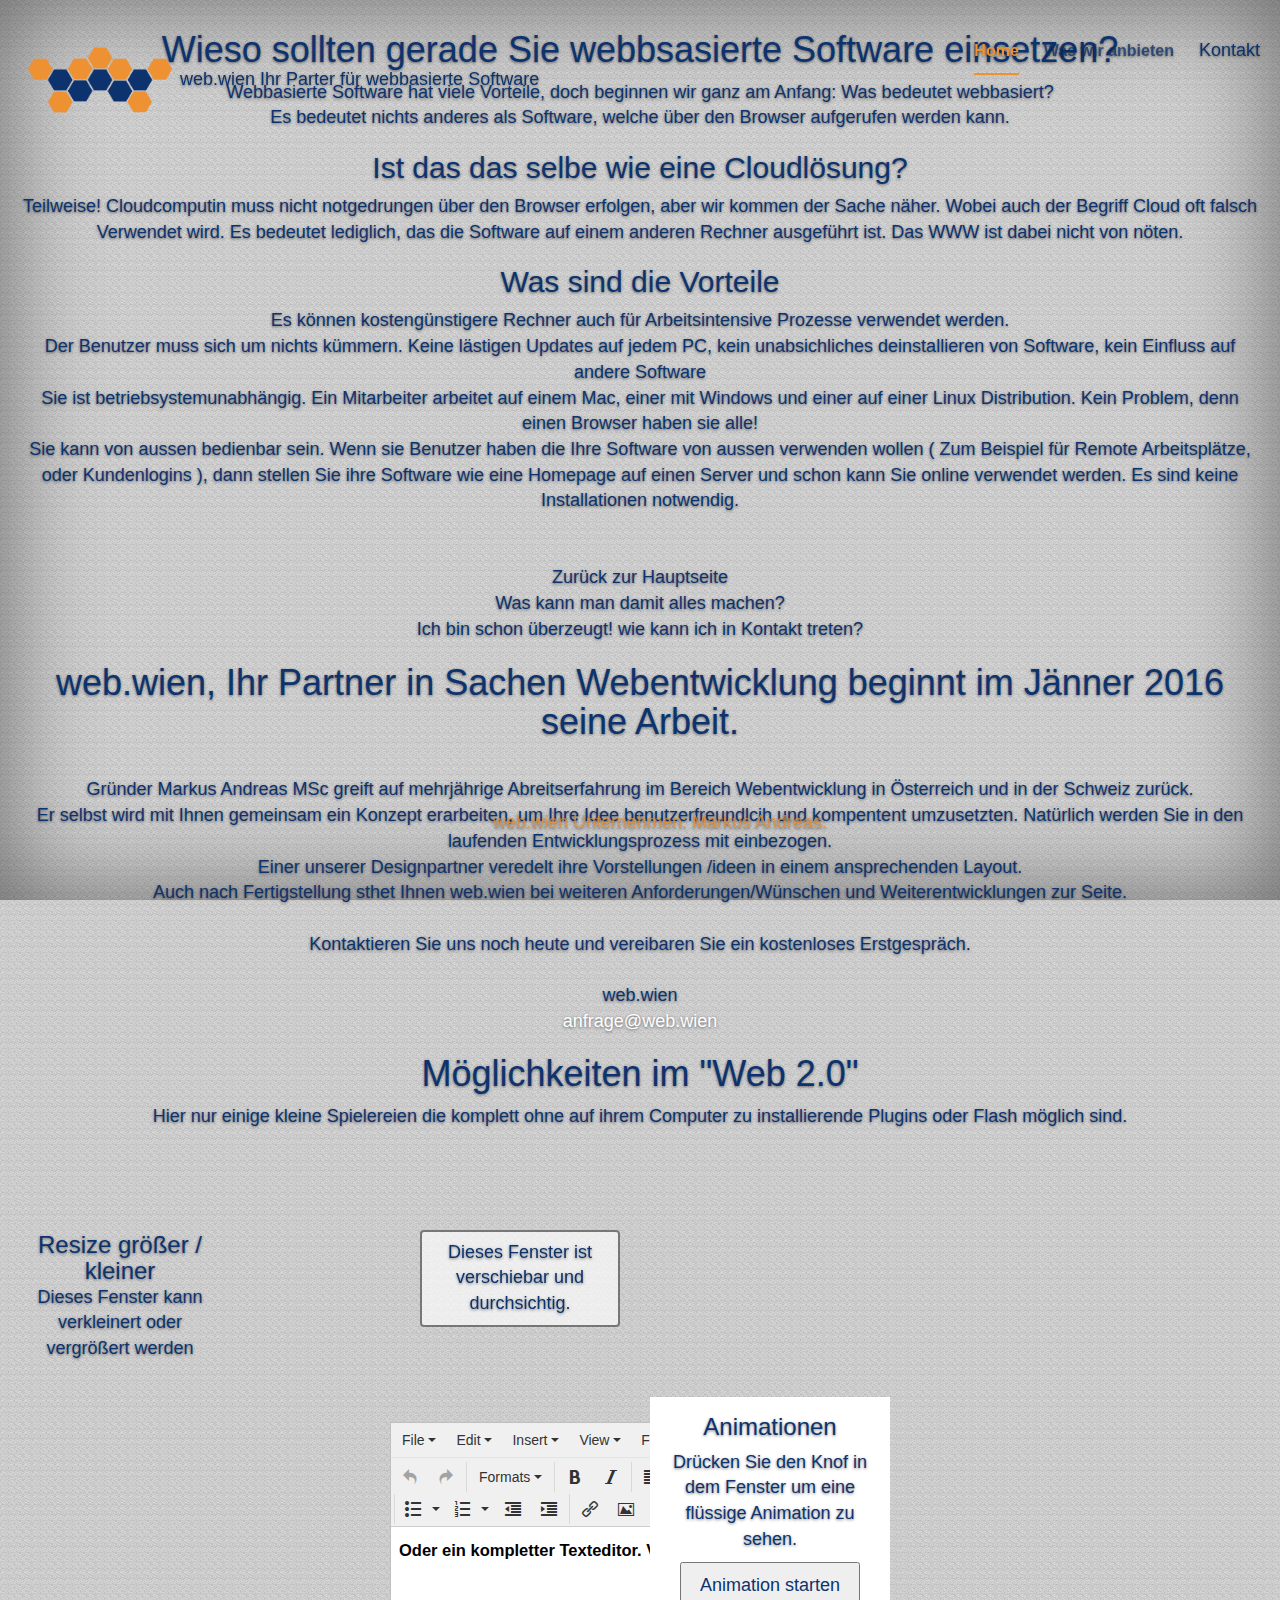
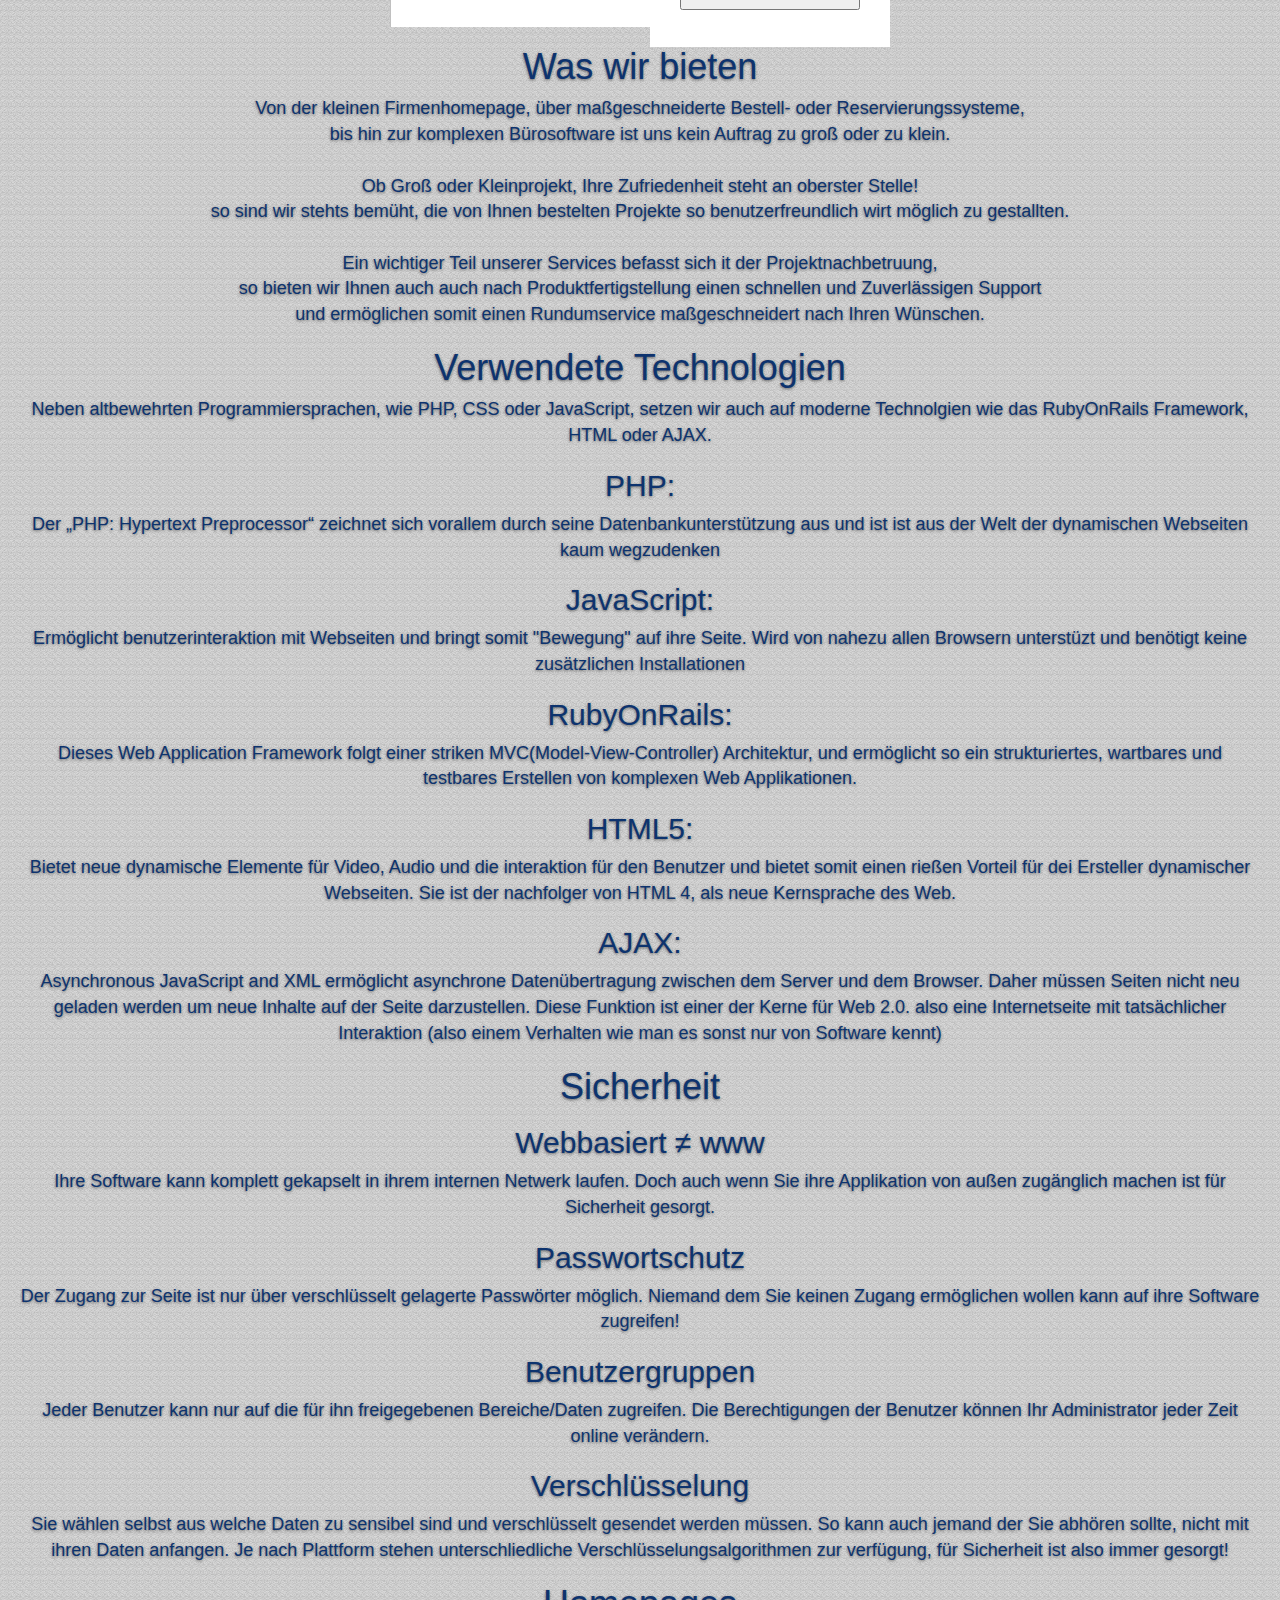
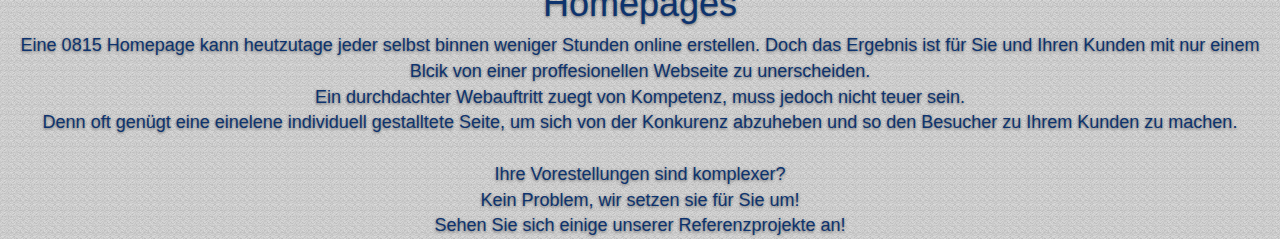
==== commit 3b81c08a: "images added" ====
--- a/index3.html
+++ b/index3.html
@@ -203,7 +203,7 @@
                 <div class="section">
                   <div class="text">
                     <div class="image">
-                      <img src="img/basics.jpg" alt="logo" height="500" width="500">
+                      <img src="img/andreas.jpg" alt="logo" height="500" width="500">
                     </div>
                     <h1>web.wien, Ihr Partner in Sachen Webentwicklung beginnt im Jänner 2016 seine Arbeit.</h1><br>
                     Gründer Markus Andreas MSc greift auf mehrjährige Abreitserfahrung im Bereich Webentwicklung in Österreich und in der Schweiz zurück. <br>Er selbst wird mit Ihnen gemeinsam ein Konzept erarbeiten, um Ihre Idee benutzerfreundlcih und kompentent umzusetzten. Natürlich werden Sie in den laufenden Entwicklungsprozess mit einbezogen. <br>Einer unserer Designpartner veredelt ihre Vorstellungen /ideen in einem ansprechenden Layout.<br> Auch nach Fertigstellung sthet Ihnen web.wien bei weiteren Anforderungen/Wünschen und Weiterentwicklungen zur Seite.<br><br>
--- a/css/cover.css
+++ b/css/cover.css
@@ -27,7 +27,8 @@
 html,
 body {
   height: 100%;
-  background-color: #CED3E4;
+  background-image: url("../img/bg.png");
+  background-repeat:repeat;
 }
 body {
   color: #0d336e;  
